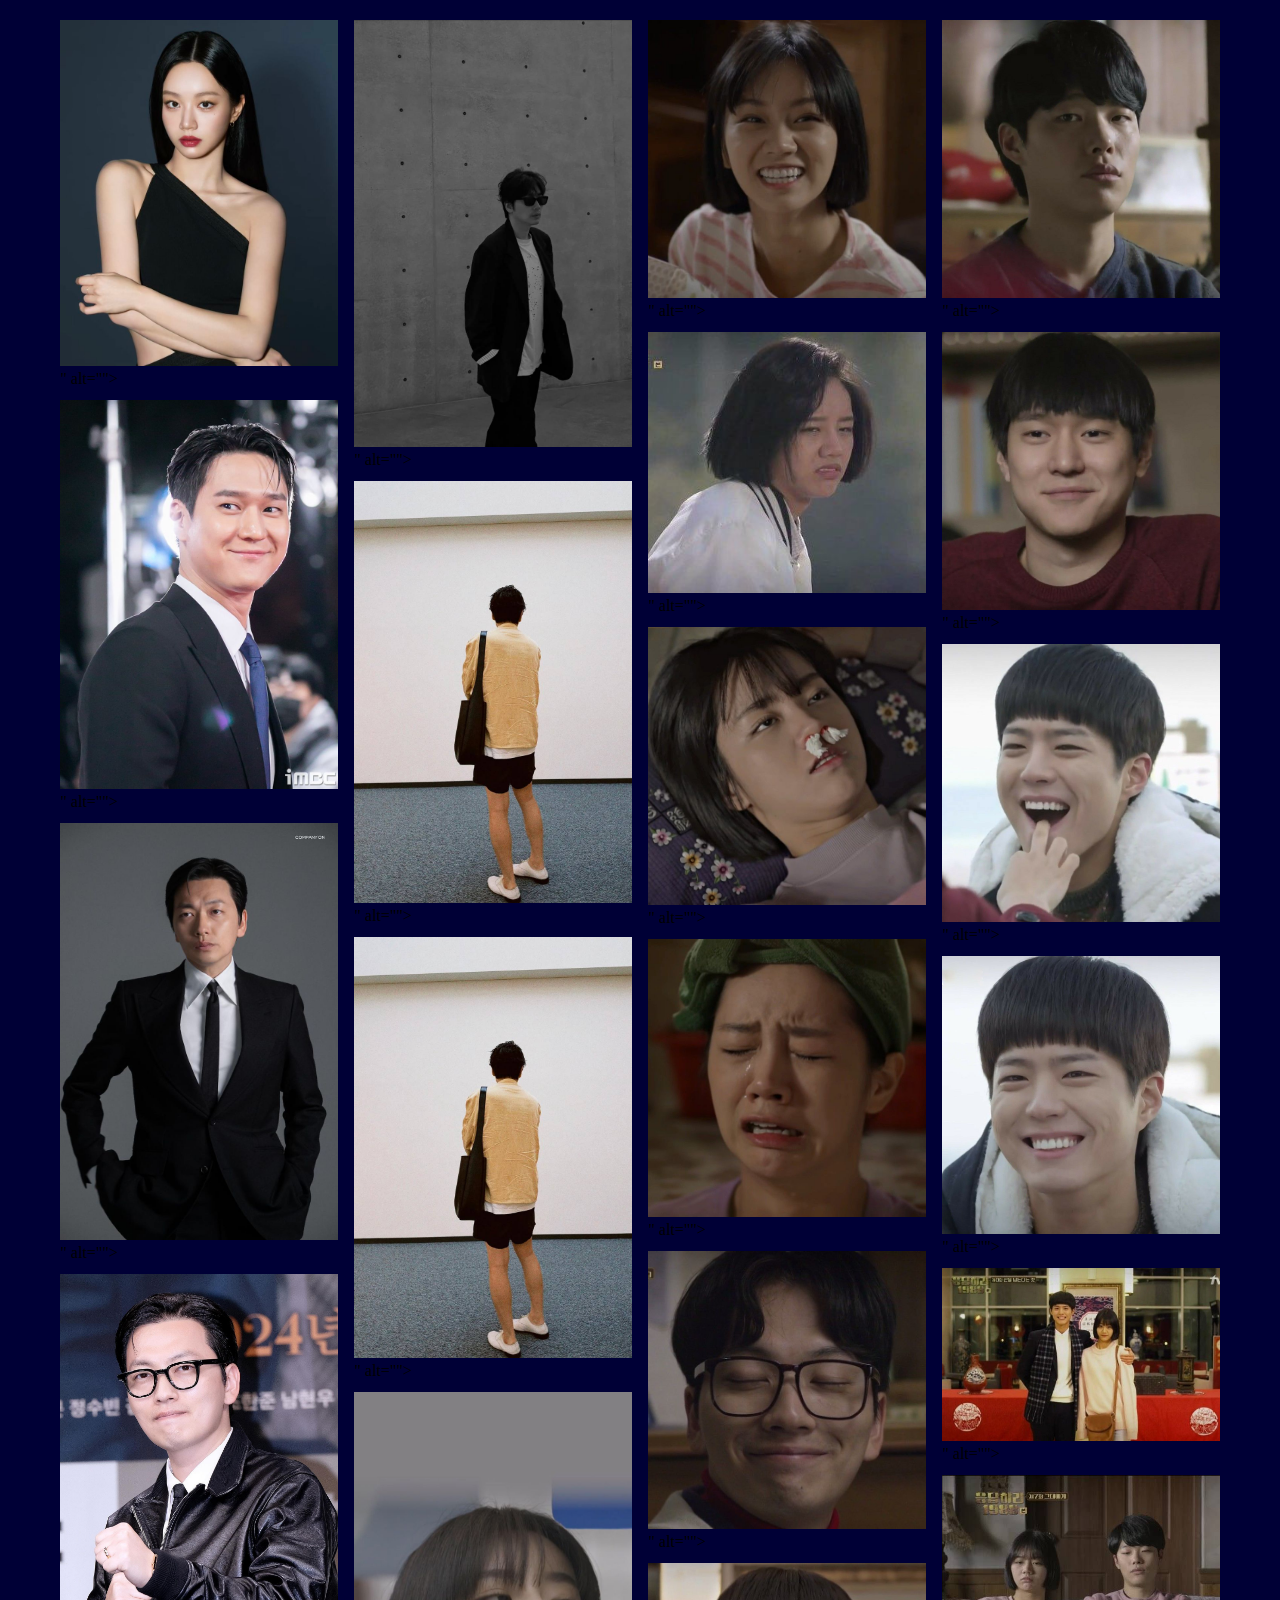
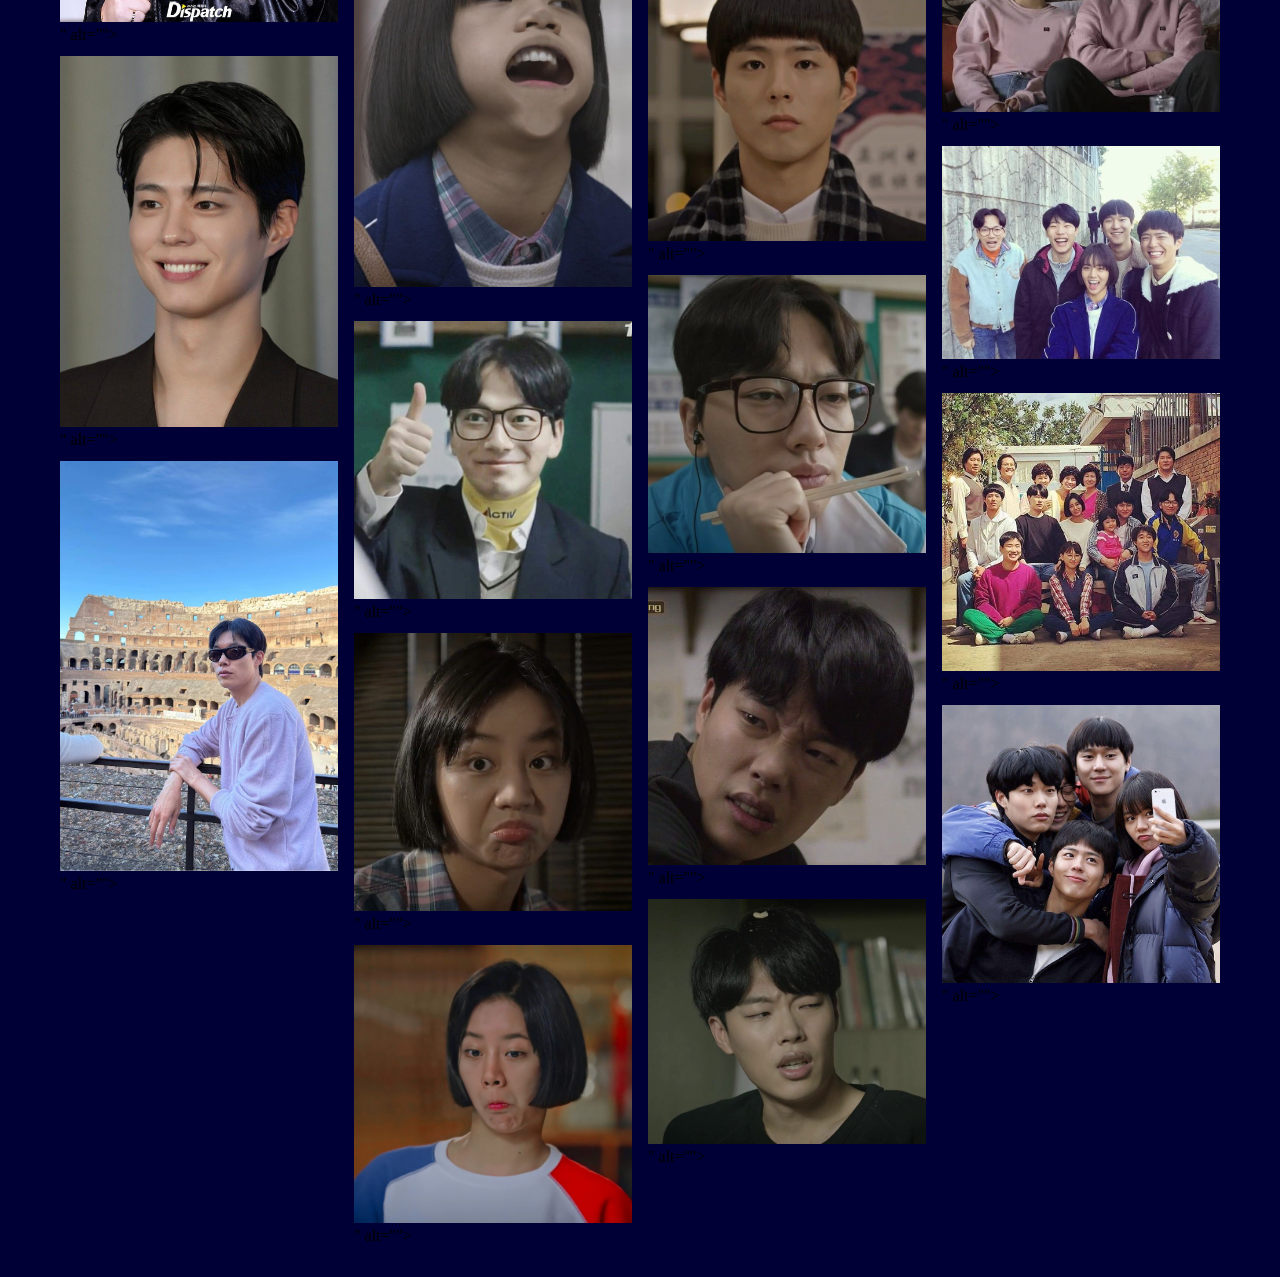
==== index.html @ 709a2536 "first commit" ====
<!DOCTYPE html>
<html lang="en">
<head>
    <meta charset="UTF-8">
    <meta name="viewport" content="width=device-width, initial-scale=1.0">
    <title>Document</title>
    <link rel="stylesheet" href="style.css">
</head>
<body>
    <div class="container">
        <div class="box">
            <img src="images/heri.jpg" alt="">" alt="">

        </div>

        <div class="box">
            <img src="images/kokyung.jpg" alt="">" alt="">

        </div>

        <div class="box">
            <img src="images/leedong.jpg" alt="">" alt="">

        </div>

        <div class="box">
            <img src="images/leedowngwai.jpg" alt="">" alt="">

        </div>

        <div class="box">
            <img src="images/parkbogum.jpg" alt="">" alt="">

        </div>
        <div class="box">
            <img src="images/re1.jpg" alt="">" alt="">

        </div>

        <div class="box">
            <img src="images/re2.jpg" alt="">" alt="">

        </div>
        <div class="box">
            <img src="images/re3.jpg" alt="">" alt="">

        </div>

        <div class="box">
            <img src="images/re3.jpg" alt="">" alt="">

        </div>

        <div class="box">
            <img src="images/rep1.jpg" alt="">" alt="">

        </div>

        <div class="box">
            <img src="images/rep10.jpg" alt="">" alt="">

        </div>

        <div class="box">
            <img src="images/rep2.jpg" alt="">" alt="">

        </div>

        <div class="box">
            <img src="images/rep3.jpg" alt="">" alt="">

        </div>

        <div class="box">
            <img src="images/rep5.jpg" alt="">" alt="">

        </div>

        <div class="box">
            <img src="images/rep7.jpg" alt="">" alt="">

        </div>

        <div class="box">
            <img src="images/rep8.jpg" alt="">" alt="">

        </div>

        <div class="box">
            <img src="images/rep9.jpg" alt="">" alt="">

        </div>

        <div class="box">
            <img src="images/repl1.jpg">" alt="">

        </div>

        <div class="box">
            <img src="images/repl10.jpg" alt="">" alt="">

        </div>

        <div class="box">
            <img src="images/repl2.jpg" alt="">" alt="">

        </div>

        <div class="box">
            <img src="images/repl3.jpg" alt="">" alt="">

        </div>

        <div class="box">
            <img src="images/repl4.jpg" alt="">" alt="">

        </div>

        <div class="box">
            <img src="images/repl5.jpg" alt="">" alt="">

        </div>

        <div class="box">
            <img src="images/repl6.jpg" alt="">" alt="">

        </div>

        <div class="box">
            <img src="images/repl7.jpg" alt="">" alt="">

        </div>

        <div class="box">
            <img src="images/repl8.jpg" alt="">" alt="">

        </div>

        <div class="box">
            <img src="images/reply1.jpg" alt="">" alt="">

        </div>

        <div class="box">
            <img src="images/reply2.jpg" alt="">" alt="">

        </div>

        <div class="box">
            <img src="images/reply4.jpg" alt="">" alt="">

        </div>

        <div class="box">
            <img src="images/reply5.jpg" alt="">" alt="">

        </div>

        <div class="box">
            <img src="images/reply6.jpg" alt="">" alt="">

        </div>

    </div>
</body>
</html>
---- style.css ----
*{
    padding: 0;
    margin: 0;
    box-sizing: border-box;
}
body{
    background-color: #000036;
}

.container{
    max-width: 1200px;
    margin: auto;
    padding: 20px;
    column-count:4 ;

}

.box{
    display: inline-block;
    margin-bottom: 8px;
    overflow: hidden;
}

.box img{
    width: 100%;
    height: 100%;
    transition: 0.5s ease;
}

.box:hover img{
    transform: scale(1.1);
    opacity: 0.8;
}

@media(max-width:992px){
    .container{
        column-count: 3;
    }
}

@media(max-width:760px){
    .container{
        column-count: 2;
    }
}

@media(max-width:600px){
    .container{
        column-count: 1;
    }
}
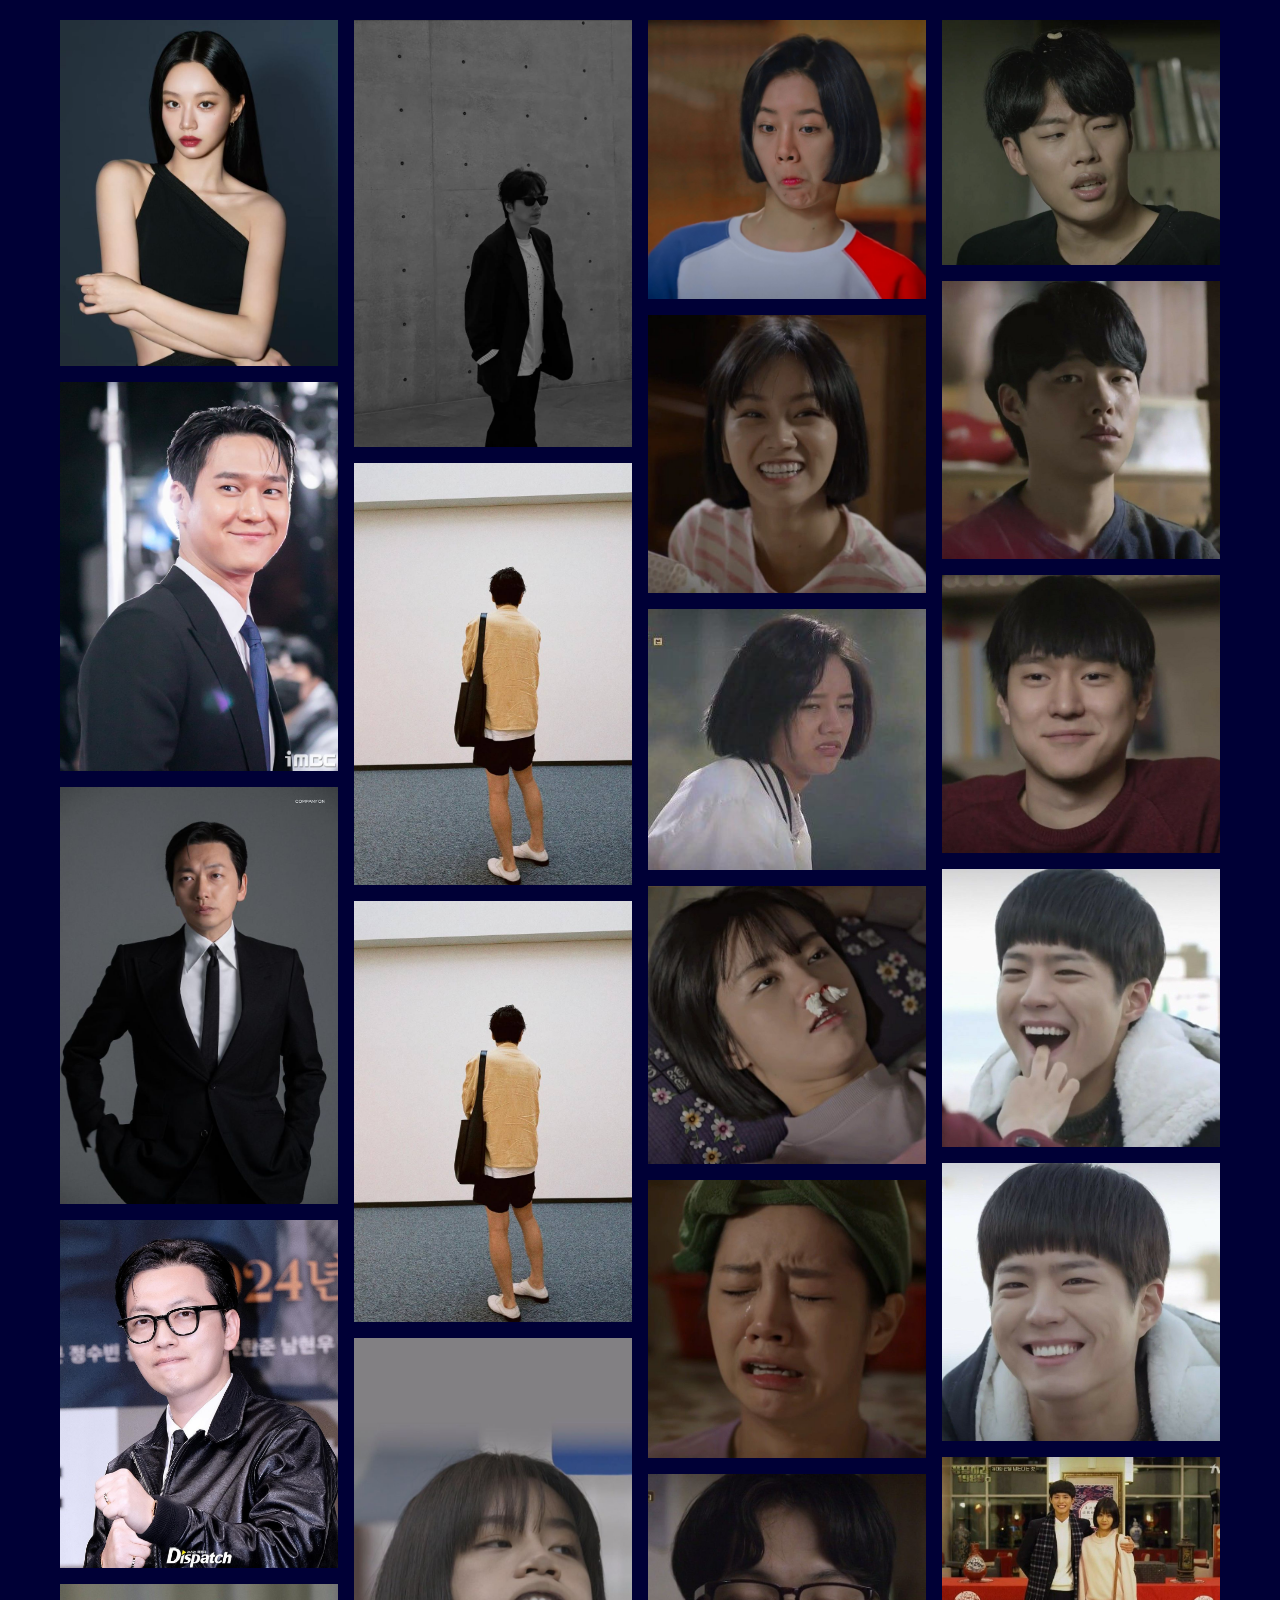
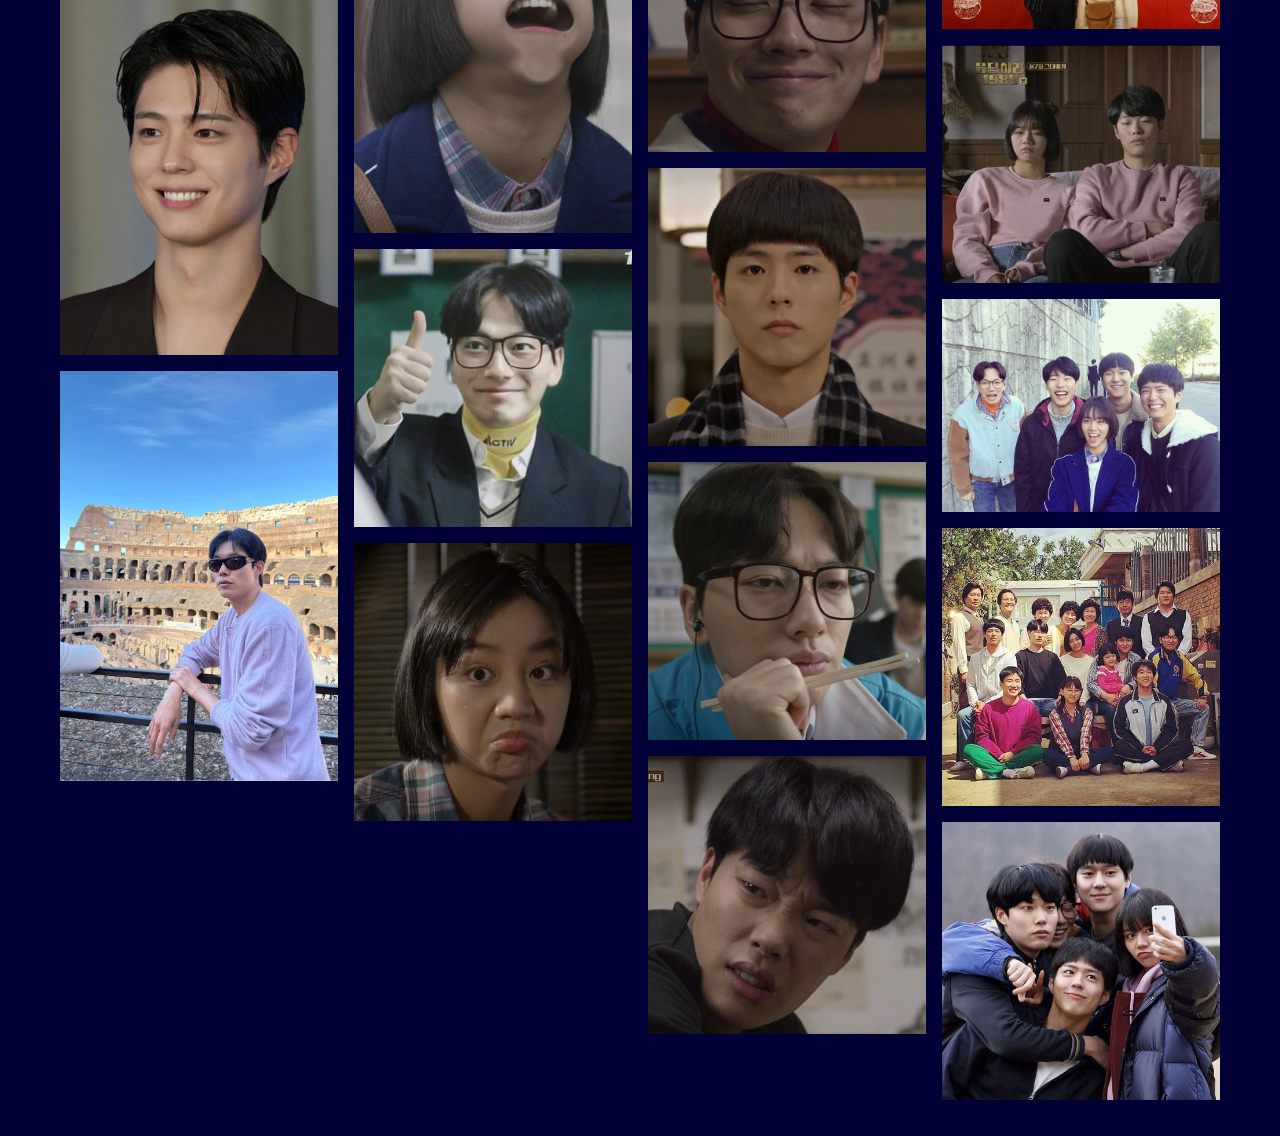
==== commit fcc88697: "first commit" ====
--- a/index.html
+++ b/index.html
@@ -9,155 +9,153 @@
 <body>
     <div class="container">
         <div class="box">
-            <img src="images/heri.jpg" alt="">" alt="">
+            <img src="images/heri.jpg" alt="" >
 
         </div>
 
         <div class="box">
-            <img src="images/kokyung.jpg" alt="">" alt="">
+            <img src="images/kokyung.jpg" alt="" >
 
         </div>
 
         <div class="box">
-            <img src="images/leedong.jpg" alt="">" alt="">
+            <img src="images/leedong.jpg" alt=""> 
 
         </div>
 
         <div class="box">
-            <img src="images/leedowngwai.jpg" alt="">" alt="">
+            <img src="images/leedowngwai.jpg" alt=""> 
 
         </div>
 
         <div class="box">
-            <img src="images/parkbogum.jpg" alt="">" alt="">
+            <img src="images/parkbogum.jpg" alt=""> 
 
         </div>
         <div class="box">
-            <img src="images/re1.jpg" alt="">" alt="">
+            <img src="images/re1.jpg" alt=""> 
 
         </div>
 
         <div class="box">
-            <img src="images/re2.jpg" alt="">" alt="">
-
+            <img src="images/re2.jpg" alt=""> 
         </div>
         <div class="box">
-            <img src="images/re3.jpg" alt="">" alt="">
+            <img src="images/re3.jpg" alt=""> 
 
         </div>
 
         <div class="box">
-            <img src="images/re3.jpg" alt="">" alt="">
+            <img src="images/re3.jpg" alt=""> 
 
         </div>
 
         <div class="box">
-            <img src="images/rep1.jpg" alt="">" alt="">
+            <img src="images/rep1.jpg" alt=""> 
 
         </div>
 
         <div class="box">
-            <img src="images/rep10.jpg" alt="">" alt="">
+            <img src="images/rep10.jpg" alt=""> 
+        </div>
+
+        <div class="box">
+            <img src="images/rep2.jpg" alt=""> 
 
         </div>
 
         <div class="box">
-            <img src="images/rep2.jpg" alt="">" alt="">
+            <img src="images/rep3.jpg" alt=""> 
 
         </div>
 
         <div class="box">
-            <img src="images/rep3.jpg" alt="">" alt="">
+            <img src="images/rep5.jpg" alt=""> 
 
         </div>
 
         <div class="box">
-            <img src="images/rep5.jpg" alt="">" alt="">
+            <img src="images/rep7.jpg" alt=""> 
 
         </div>
 
         <div class="box">
-            <img src="images/rep7.jpg" alt="">" alt="">
+            <img src="images/rep8.jpg" alt=""> 
 
         </div>
 
         <div class="box">
-            <img src="images/rep8.jpg" alt="">" alt="">
+            <img src="images/rep9.jpg" alt=""> 
 
         </div>
 
         <div class="box">
-            <img src="images/rep9.jpg" alt="">" alt="">
+            <img src="images/repl1.jpg" alt=""> 
 
         </div>
 
         <div class="box">
-            <img src="images/repl1.jpg">" alt="">
+            <img src="images/repl10.jpg" alt=""> 
 
         </div>
 
         <div class="box">
-            <img src="images/repl10.jpg" alt="">" alt="">
+            <img src="images/repl2.jpg" alt=""> 
 
         </div>
 
         <div class="box">
-            <img src="images/repl2.jpg" alt="">" alt="">
+            <img src="images/repl3.jpg" alt=""> 
 
         </div>
 
         <div class="box">
-            <img src="images/repl3.jpg" alt="">" alt="">
+            <img src="images/repl4.jpg" alt=""> 
 
         </div>
 
         <div class="box">
-            <img src="images/repl4.jpg" alt="">" alt="">
+            <img src="images/repl5.jpg" alt=""> 
 
         </div>
 
         <div class="box">
-            <img src="images/repl5.jpg" alt="">" alt="">
+            <img src="images/repl6.jpg" alt=""> 
 
         </div>
 
         <div class="box">
-            <img src="images/repl6.jpg" alt="">" alt="">
+            <img src="images/repl7.jpg" alt=""> 
 
         </div>
 
         <div class="box">
-            <img src="images/repl7.jpg" alt="">" alt="">
+            <img src="images/repl8.jpg" alt=""> 
 
         </div>
 
         <div class="box">
-            <img src="images/repl8.jpg" alt="">" alt="">
+            <img src="images/reply1.jpg" alt=""> 
 
         </div>
 
         <div class="box">
-            <img src="images/reply1.jpg" alt="">" alt="">
+            <img src="images/reply2.jpg" alt=""> 
 
         </div>
 
         <div class="box">
-            <img src="images/reply2.jpg" alt="">" alt="">
+            <img src="images/reply4.jpg" alt=""> 
 
         </div>
 
         <div class="box">
-            <img src="images/reply4.jpg" alt="">" alt="">
+            <img src="images/reply5.jpg" alt=""> 
 
         </div>
 
         <div class="box">
-            <img src="images/reply5.jpg" alt="">" alt="">
-
-        </div>
-
-        <div class="box">
-            <img src="images/reply6.jpg" alt="">" alt="">
+            <img src="images/reply6.jpg" alt=""> 
 
         </div>
 
